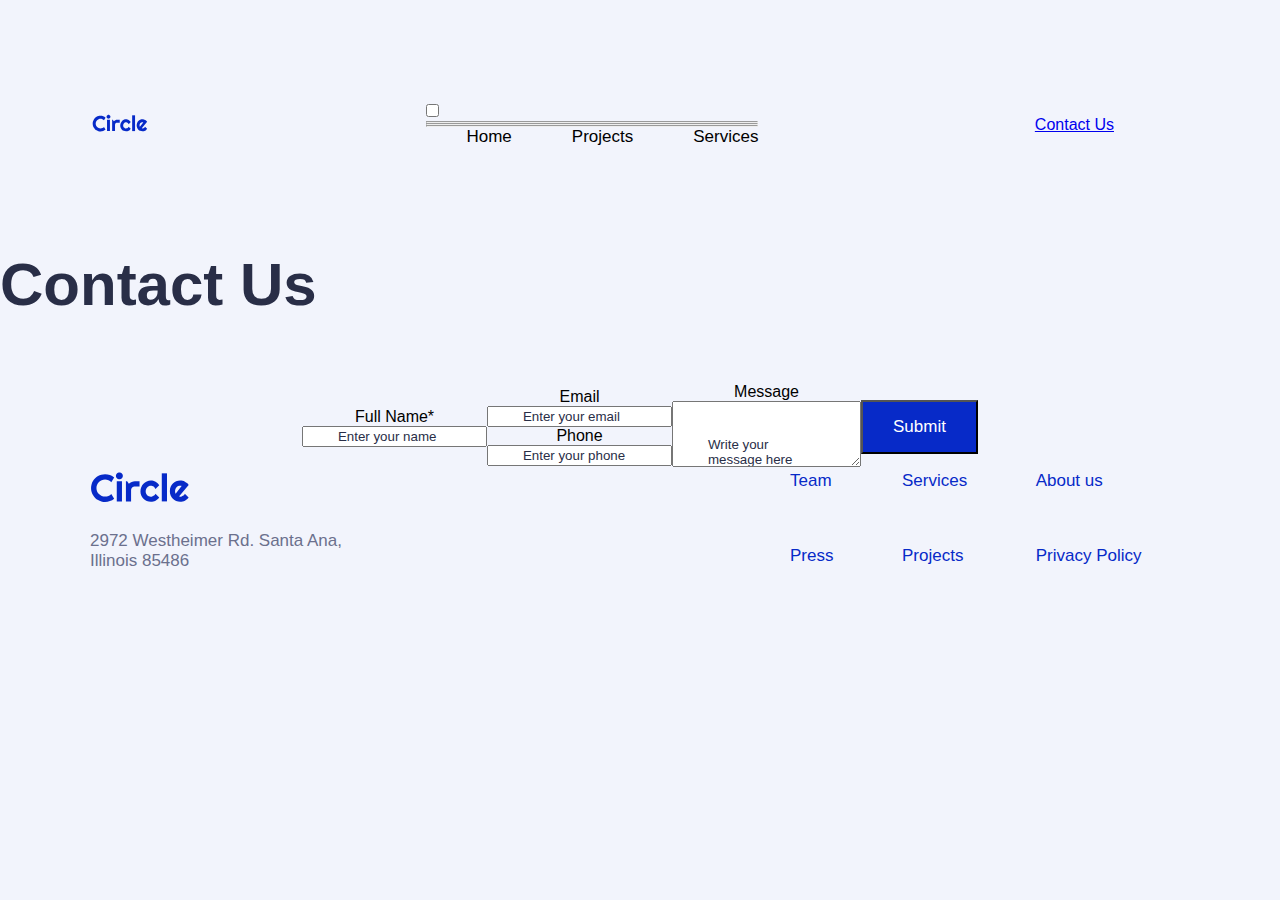
==== contact.html @ 89d479fb "add: html boilerplate, link google fonts, structure and images" ====
<!DOCTYPE html>
<html lang="en">

<head>
    <meta charset="UTF-8" />
    <meta http-equiv="X-UA-Compatible" content="IE=edge" />
    <meta name="viewport" content="width=device-width, initial-scale=1.0" />
    <!-- Page Title -->
    <title>Contact Page - Circle Agency</title>
    <!-- SEO Meta Tags -->
    <meta name="description"
        content="Your description goes here. This is a brief description of your website or webpage, containing important keywords." />
    <meta name="keywords" content="keyword1, keyword2, keyword3" />
    <!-- CSS Inyection -->
    <link rel="stylesheet" href="./assets/css/styles.css" />
    <!-- TO add the script tag + defer attribute to load script file after the html is parsed on the webpage -->
    <script src="./assets/js/index.js" defer></script>
</head>

<body>
    <header>
        <div class="container header">
            <div class="sub-container">
                <div class="logo-box">
                    <img class="image-logo"
                        src="assests/images/logos/circle.svg" />
                </div>
                <nav id="hamburger">
                    <input type="checkbox" id="menu" />
                    <label for="menu">
                        <div class="icon">
                            <hr>
                            <hr>
                            <hr>
                        </div>
                    </label>
                    <ul>
                        <li>Home</li>
                        <li>Projects</li>
                        <li>Services</li>
                    </ul>
                </nav>
                <div class="visible">
                    <a class="blue-btn" href="contact.html">Contact Us</a>
                </div>
            </div>
        </div>
    </header>
    <section id="form">
        <div class="container-form">
            <h1 class="grey">Contact Us</h1>
            <div class="box">
                <form action="/some-url" id="monicas-form">
                    <div class="form-section">
                        <label for="name">Full Name*</label><br />
                        <input type="text" id="name" name="name" placeholder="Enter your name" required />
                    </div>
                    <div class="pair">
                        <div class="form-section">
                            <label for="email">Email</label><br />
                            <input type="email" id="email" placeholder="Enter your email" required />
                        </div>
                        <div class="form-section">
                            <label for="phone">Phone</label><br />
                            <input type="number" id="phone" placeholder="Enter your phone" required />
                        </div>
                    </div>
                    <div class="form-section">
                        <label for="message">Message</label><br />
                        <textarea id="message" name="message" rows="4" cols="21" placeholder="Write your message here"
                            required></textarea>
                    </div>
                    <div class="form-section">
                        <button class="button-blue" type="submit">Submit</button>
                    </div>
                    <div id="message3"></div>
                </form>
            </div>
        </div>
    </section>
    <footer id="footer">
        <div class="box3">
            <img class="image-logo" src="assests/images/logos/circle.svg" />
            <address class="light-grey">
                2972 Westheimer Rd. Santa Ana,<br />Illinois 85486
            </address>
        </div>
        <div class="tags-grid">
            <div class="tags-item"><a href="#" class="button-learn">Team</a></div>
            <div class="tags-item">
                <a href="index.html#services" class="button-learn">Services</a>
            </div>
            <div class="tags-item">
                <a href="#" class="button-learn">About us</a>
            </div>
            <div class="tags-item">
                <a href="index.html#clients-opinion" class="button-learn">Press</a></div>
            <div class="tags-item">
                <a href="index.html#recent-projects" class="button-learn">Projects</a>
            </div>
            <div class="tags-item">
                <a href="#" class="button-learn">Privacy Policy</a>
            </div>
        </div>
    </footer>
</body>

</html>
---- assets/css/styles.css ----
* {
    font-family: 'Roboto', sans-serif;
    margin: 0;
}

.white {
    color: white;
}

.blue {
    color: #072AC8;
}

.light-blue {
    color: #a2d6f9;
}

.blue2 {
    color: #0082f3;
}

.grey {
    color: #292E47;
}

.medium-grey {
    color: #514D67;
}

.light-grey {
    color: #6B708D;
}

.yellow {
    color: #FFC600;
}

h5 {
    font-size: 17px;
    font-weight: 400;
}

h6 {
    font-size: 13px;
    font-weight: 500;
}

body {
    background-color: #F2F4FC;
}










@media only screen and (max-width: 902px) {

    .super-container {
        display: flex;
        flex-direction: column;
        align-items: center;
    }

    body {
        background-color: #F2F4FC;

    }

    .visible {
        display: none;
    }

    h1 {
        font-size: 30px;
        font-weight: 700;
    }

    h2 {
        font-size: 30px;
        font-weight: 700;
    }

    h4 {
        font-size: 17px;
        font-weight: 400;
    }

    .vertical-container {
        width: 100vw;
        display: flex;
        flex-direction: column;
        align-items: center;
        gap: 2vh;
        margin: 0;
    }

    .button-blue {
        background-color: #072AC8;
        color: white;
        text-decoration: none;
        padding: 15px 30px;
        font-size: 17px;
        font-weight: 500;
    }

    /* ------------------------HEADER -----------------------*/

    .header {
        position: relative;
        width: 100vw;
        display: flex;
        justify-content: center;
        /* border: 1px solid black; */
    }

    .sub-container {
        width: 80vw;
        height: 70px;
        display: flex;
        flex-direction: row;
        align-items: center;
        justify-content: space-between;
        /* border: 1px solid red; */
    }

    .logo {
        padding: 6% 0;
        width: 60px;
        height: 18px;
        /* border: 1px solid black; */
    }

    #hamburger {
        position: relative;
        height: 100%;
        width: 15%;
        display: flex;
        flex-direction: column;
        /* border: 1px solid black; */
    }

    #hamburger input {
        display: none;
        position: absolute;
        top: 0;
        left: 0;
        right: 0;
        bottom: 0;
        margin: auto;
        position: relative;
    }

    ul {
        visibility: hidden;
        position: absolute;
        top: 70px;
        left: -80vw;
        width: 100vw;
        overflow: hidden;
        display: flex;
        flex-direction: column;
        align-items: center;
        justify-content: center;
        list-style: none;
        background-color: lightgrey;
        padding-top: 2vh;
        padding-bottom: 2vh;
    }

    #hamburger input:checked~ul {
        visibility: visible;
    }

    #hamburger input:checked~label {
        background-color: lightgrey;
    }

    #hamburger input:checked~label hr {
        background-color: white;
    }

    #hamburger label {
        height: 100%;
        width: 60px;
        display: flex;
        flex-direction: column;
        justify-content: center;
        align-items: center;
        /* border: 1px solid green; */
    }

    .icon {
        /* border: 1px solid green; */
        width: 15px;
        height: 10px;
        display: flex;
        flex-direction: column;
        justify-content: space-between;
    }

    hr {
        height: 2px;
        background-color: #292E47;
        border: none;
    }

    ul li {
        width: 100vw;
        margin: 0;
        padding: 5%;
        font-size: 17px;
        font-weight: 500;
    }




    /*-------------------------- MAIN --------------------------*/

    .two-buttons {
        display: flex;
        align-content: center;
        margin-top: 50px;
        font-size: 17px;
        font-weight: 500;
    }

    .button-white {
        text-decoration: none;
        padding: 15px 30px;

    }

    .button-learn {
        font-size: 17px;
        font-weight: 500;
        text-decoration: none;
        color: #072AC8
    }

    #main {
        margin-bottom: 5vh 0;
        width: 100vw;
    }

    #main img {
        padding: 0px;
        margin: 0px;
        width: 70vw;
    }

    .texts {
        display: flex;
        flex-direction: column;
        align-items: center;
        width: 80vw;
        padding: 5%;
        text-align: center;
    }

    .texts h4 {
        margin-top: 2vh;
    }

    /* ------------------------LOGOS-------------------------- */

    #logos {
        margin: 15vw 0;
        display: flex;
        flex-direction: column;
        align-items: center;
    }

    .logos-grid {
        display: grid;
        grid-template-columns: auto auto;
    }

    /* --------------------RECENT PROJECTS-------------------- */

    #recent-projects {
        margin-bottom: 8vh;
    }

    #recent-projects article {
        background-color: white;
        width: 80vw;
        display: flex;
        flex-direction: column;
        gap: 1vh;
        /* border: 1px solid red; */
    }

    .box-section {
        background-color: white;
        display: flex;
        flex-direction: column;
        /* border: 1px solid green; */
    }

    #recent-projects h3 {
        margin-left: 8vw;
        margin-top: 5vw;
    }

    #recent-projects h5 {
        margin-left: 8vw;
        margin-top: 1vw;
    }

    #recent-projects a {
        margin-left: 8vw;
        margin-top: 5vw;
        margin-bottom: 8vw;
    }

    .width {
        width: 90%;
        height: 300px;
        /* border: 1px solid black; */
        display: flex;
        flex-direction: column;
        justify-content: space-between;

    }


    /* ------------------------------ OPINIONS------------------ */

    #opinions {
        margin-bottom: 8vh;
        height: 50vh;
        padding: 5vh 0;
        position: relative;
        background-color: #292E47;
        background-image: url("https://res.cloudinary.com/dmcofgm8p/image/upload/v1658237000/Midproject_Images/Orbit_uw90mo.png");
        background-position: center;
        background-repeat: no-repeat;
        background-size: cover;
    }

    #opinions h3 {
        margin-top: 6vh;
        margin-bottom: 6vh;
    }

    .disposition {
        width: 100vw;
        margin-right: auto;
        margin-left: auto;
        display: flex;
        justify-content: space-around;
        align-items: baseline;
    }

    .emoji1 {
        position: absolute;
        top: 50px;
        left: 50px;
    }

    .emoji2 {
        position: absolute;
        top: 50px;
        right: 50px;
    }

    .emoji3 {
        position: absolute;
        bottom: 50px;
        right: 50px;
    }

    .emoji4 {
        position: absolute;
        bottom: 50px;
        left: 50px;
    }

    .profile-pic {
        max-width: 50px;
        max-height: 50px;
    }

    .personal-opinion {
        display: flex;
        flex-direction: column;
        text-align: center;
        line-height: 5vh;
        width: 80vw;
        align-items: center;
        justify-content: space-around;
    }

    .card {
        display: flex;
        gap: 20px;
        align-items: center;

    }

    .card-texts {
        text-align: left;
        line-height: 30px;
    }


    /* --------------------- SERVICES ------------------------*/

    #services {
        margin-bottom: 8vh;
    }

    #services article {
        background-color: white;
        width: 60vw;
        display: flex;
        flex-direction: column;
        gap: 4vh;
        padding: 10%;
    }

    #services img {
        max-width: 70px;
    }


    /* ---------------QUESTIONS------------------ */

    #questions {
        margin-bottom: 8vh;
        background-color: #FFC600;
        height: 50vh;
        padding-top: 8vh;
        display: flex;
        flex-direction: column;
        align-items: center;
    }



    .box {
        width: 80vw;
        display: flex;
        flex-direction: column;
        align-items: center;
        gap: 4vh;
        margin: 0;
        text-align: center;
    }

    form {
        width: 70vw;
        position: relative;
        display: flex;
        flex-direction: column;
        justify-content: center;
        align-items: center;

    }

    .email-btns {
        width: 70vw;
        display: flex;
        flex-direction: column;
        align-items: center;
        gap: 2vh;
        position: relative;
    }

    .email-btns img {
        position: absolute;
        width: 8vw;
        height: 8vw;
        top: 3.2vh;
        left: 5vw;
    }

    ::placeholder {
        color: #292E47;
        font-weight: 400;
        padding: 20vw;
    }

    #questions input {
        width: 100%;
        padding: 4vh 0;
        background-color: #F2F4FC;
        font-size: 17px;
        font-weight: 500;
        border: none;
    }

    #questions button {
        width: 100%;
        padding: 4vh 5vw;
        background-color: #072AC8;
        font-size: 17px;
        font-weight: 500;
        color: white;
        border: none;
    }

    /*----------------------- FOOTER------------------- */

    #footer {
        margin-bottom: 8vh;
        padding-top: 8vh;
        display: flex;
        flex-direction: column;
        align-items: center;
        gap: 5vh;
    }

    .box3 {
        display: flex;
        flex-direction: column;
        justify-content: center;
        align-items: center;
        gap: 2vh;
        /* border: 1px solid black; */
    }

    #footer img {
        width: 100px;
        /* border: 1px solid black; */
    }

    address {
        text-align: center;
        font-style: normal;
        font-size: 17px;
    }

    .tags-grid {
        width: 80vw;
        display: grid;
        grid-template-columns: auto auto auto;
        gap: 50% 20%;
    }

}


















@media only screen and (min-width: 903px) {

    h1 {
        font-size: 60px;
        font-weight: 700;
    }

    h2 {
        font-size: 40px;
        font-weight: 700;
    }

    h3 {
        font-size: 24px;
        font-weight: 500;
    }


    h4 {
        font-size: 20px;
        font-weight: 400;
    }

    .button-blue {
        background-color: #072AC8;
        color: white;
        text-decoration: none;
        padding: 15px 30px;
        font-size: 17px;
        font-weight: 500;
    }

    /* ------------------------HEADER -----------------------*/

    .container {
        max-width: 1100px;
        margin-right: auto;
        margin-left: auto;
        display: flex;
        justify-content: space-between;
        /* border: 1px solid red; */
    }

    .sub-container {
        width: 80vw;
        height: 70px;
        display: flex;
        flex-direction: row;
        align-items: center;
        justify-content: space-between;
        /* border: 1px solid red; */
    }

    .header {
        display: flex;
        justify-content: space-between;
        align-items: baseline;
        margin-top: 10vh;
        margin-bottom: 10vh;
        /* border: 1px solid yellow; */
    }

    .image-logo {
        width: 60px;
        height: 18px;
    }

    #hamburguer input {
        display: none;
    }

    #hamburguer label {
        display: none;
    }

    ul {
        font-size: 17px;
        font-weight: 500;
        display: flex;
        list-style: none;
        gap: 60px;
    }


    /*-------------------------- MAIN --------------------------*/

    #main {
        margin-bottom: 8%;
    }

    .two-buttons {
        display: flex;
        align-content: center;
        font-size: 17px;
        font-weight: 500;
    }

    .button-white {
        text-decoration: none;
        padding: 15px 30px;

    }

    .button-learn {
        font-size: 17px;
        font-weight: 500;
        text-decoration: none;
        color: #072AC8
    }

    .hero-shot {
        position: relative;
    }

    .hero {
        max-width: 550px;
    }

    .card1 {
        position: absolute;
        max-width: 275px;
        top: 5%;
        left: -18%;
    }

    .card2 {
        position: absolute;
        max-width: 275px;
        right: -20%;
        bottom: -20%;
    }

    .texts {
        display: flex;
        flex-direction: column;
        justify-content: center;
        text-align: left;
        width: 45%;
        padding: 5% 0 5% 0;
        /* border: 1px solid green; */
        gap: 10%;
    }

    /* ------------------------LOGOS-------------------------- */

    #logos {
        margin-bottom: 8%;
        display: flex;
        flex-direction: column;
        align-items: center;
    }

    .logos-grid {

        display: grid;
        width: 100%;
        grid-template-columns: auto auto auto auto auto;
    }

    /* --------------------RECENT PROJECTS-------------------- */

    #recent-projects {
        margin-bottom: 8%;
        max-width: 1100px;
        margin-right: auto;
        margin-left: auto;
        display: flex;
        flex-direction: column;
        /* border: 1px solid black; */
    }

    .horizontal {
        margin-top: 5%;
        display: flex;
        /* justify-content: space-between; */
        gap: 40px;
    }

    .box-section {
        background-color: white;
        display: flex;
        flex-direction: column;
    }

    #recent-projects h3 {

        margin-top: 8%;
    }

    #recent-projects h5 {

        margin-top: 5%;
    }

    #recent-projects a {

        margin-top: 10%;
        margin-bottom: 10%;
    }

    .width {
        display: flex;
        flex-direction: column;
        justify-content: space-between;
        padding: 0 10%;
        /* padding: 4%; */
        height: 350px;
        /* border: 1px solid red; */
    }


    /* ------------------------------ OPINIONS------------------ */

    #opinions {
        margin-bottom: 8%;
        position: relative;
        background-color: #292E47;
        background-image: url("https://res.cloudinary.com/dmcofgm8p/image/upload/v1658237000/Midproject_Images/Orbit_uw90mo.png");
        background-position: center;
        background-repeat: no-repeat;
        background-size: cover;
        max-width: 1300px;
        margin-right: auto;
        margin-left: auto;
        height: 622px;
        display: flex;
        justify-content: center;
        align-items: center;
    }

    #opinions h3 {
        margin-top: 6vh;
        margin-bottom: 6vh;
    }

    .disposition {
        justify-items: flex-end;
        width: 80%;
        height: 100%;
        display: flex;
        justify-content: center;
        align-items: center;
    }

    .emoji1 {
        position: absolute;
        top: 50px;
        left: 60px;
    }

    .emoji2 {
        position: absolute;
        top: 50px;
        right: 60px;
    }

    .emoji3 {
        position: absolute;
        bottom: 50px;
        right: 60px;
    }

    .emoji4 {
        position: absolute;
        bottom: 50px;
        left: 60px;
    }

    .profile-pic {
        max-width: 50px;
        max-height: 50px;
    }

    .personal-opinion {
        display: flex;
        flex-direction: column;
        text-align: center;
        line-height: 50px;
        width: 80%;
        height: 100%;
        align-items: center;
        justify-content: space-around;
    }

    .card {
        display: flex;
        gap: 10px;
        align-items: center;
    }

    .card-texts {
        text-align: left;
        line-height: 20px;
    }


    /* --------------------- SERVICES ------------------------*/

    #services {
        margin-bottom: 8%;
        max-width: 1100px;
        margin-right: auto;
        margin-left: auto;
        display: flex;
        flex-direction: column;
        /* border: 1px solid black; */
    }

    .horizontal2 {
        margin-top: 5%;
        height: 300px;
        display: flex;
        flex-direction: row;
        gap: 40px;
        /* border: 1px solid black; */
    }

    #services article {
        background-color: #FFFFFF;
        padding: 30px;
        flex-grow: 1;
        flex-basis: 0;
        display: flex;
        flex-direction: column;
        align-items: left;
        gap: 20px;

    }

    #services img {
        max-width: 70px;
    }

    #services h4 {
        font-weight: 400;
    }






    /* ---------------QUESTIONS------------------ */

    #questions {
        margin-bottom: 8%;
        background-color: #FFC600;
        max-width: 1300px;
        margin-right: auto;
        margin-left: auto;
        height: 500px;
        display: flex;
        justify-content: center;
        align-items: center;
    }

    .box {
        width: 100%;
        display: flex;
        flex-direction: column;
        align-items: center;
        gap: 10px;
        margin: 0;
        text-align: center;
        /* border: 1px solid black; */
    }

    form {
        margin-top: 5%;
        width: 100%;
        position: relative;
        display: flex;
        justify-content: center;
        align-items: center;
        /* border: 1px solid black; */
    }

    .email-btns {
        width: 50%;
        height: 80px;
        display: flex;
        flex-direction: row;
        justify-content: center;
        align-items: center;
        gap: 2vh;
        position: relative;
        /* border: 1px solid red; */
    }

    .email-btns img {
        position: absolute;
        max-width: 30px;
        max-height: 30px;
        top: 0;
        right: 0;
        bottom: 0;
        left: -85%;
        margin: auto;
    }

    ::placeholder {
        color: #292E47;
        font-weight: 400;
        padding: 18%;
    }

    #questions input {
        width: 70%;
        height: 100%;
        background-color: #F2F4FC;
        font-size: 17px;
        font-weight: 500;
        border: none;
        /* border: 1px solid red; */
    }

    #questions button {
        width: 30%;
        height: 100%;
        background-color: #072AC8;
        font-size: 17px;
        font-weight: 500;
        color: white;
        border: none;
    }

    /*----------------------- FOOTER------------------- */

    #footer {


        display: flex;
        flex-direction: row;
        justify-content: space-between;
        align-items: center;
        height: 100px;

        margin-bottom: 8%;
        max-width: 1100px;
        margin-right: auto;
        margin-left: auto;
        /* border: 1px solid red; */
    }

    .box3 {
        height: 100%;
        /* border: 1px solid red; */
        display: flex;
        flex-direction: column;
        justify-content: space-between;
    }

    #footer img {
        width: 100px;
        height: auto;
    }

    address {
        text-align: left;
        font-style: normal;
        font-size: 17px;
    }

    .tags-grid {
        width: 400px;
        height: 100%;
        font-weight: 400;
        display: grid;
        grid-template-columns: auto auto auto;
        gap: 50% 5%;
        /* border: 1px solid green; */
    }

}
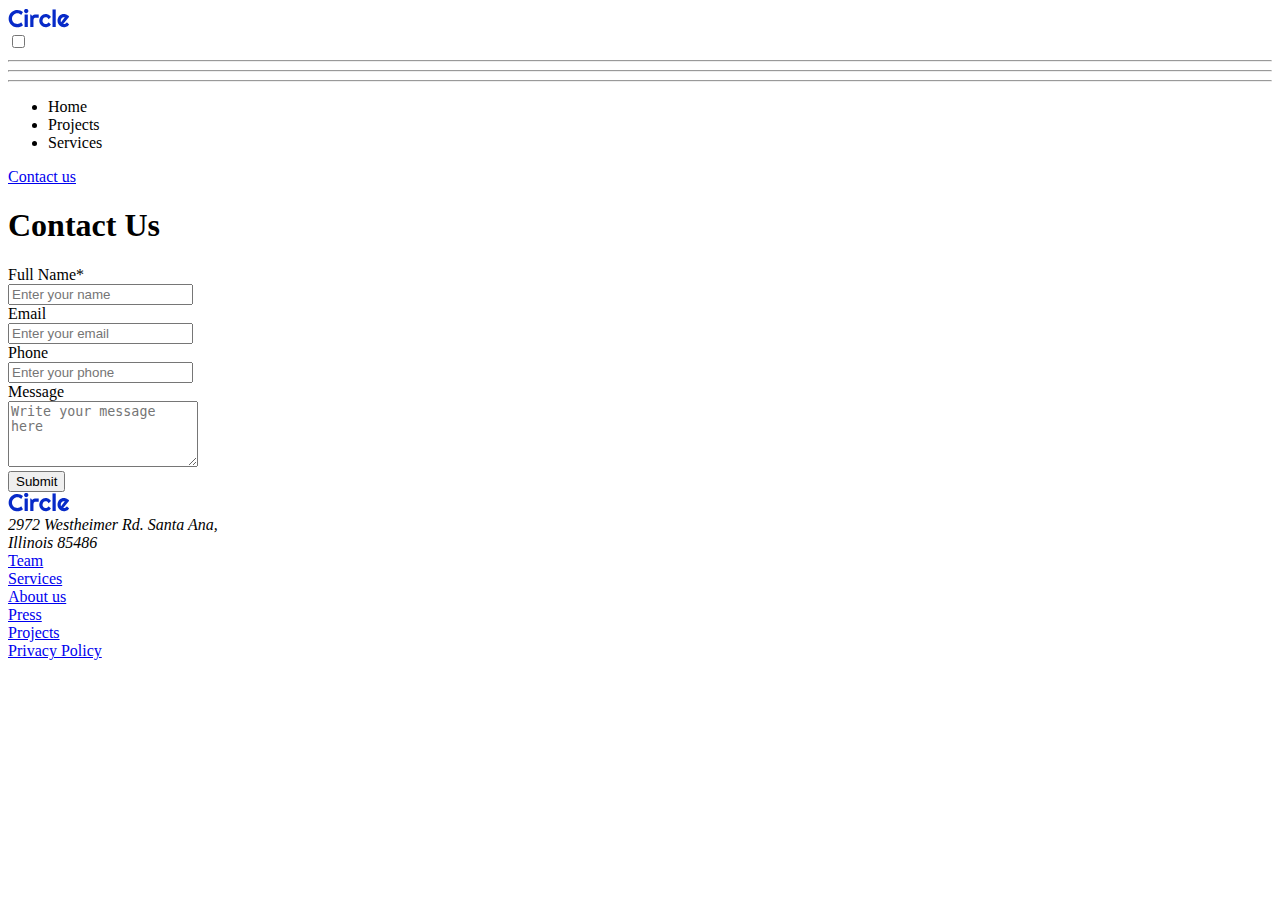
==== commit f26450db: "fix: structure, ids, classes, img links" ====
--- a/contact.html
+++ b/contact.html
@@ -12,77 +12,76 @@
         content="Your description goes here. This is a brief description of your website or webpage, containing important keywords." />
     <meta name="keywords" content="keyword1, keyword2, keyword3" />
     <!-- CSS Inyection -->
-    <link rel="stylesheet" href="./assets/css/styles.css" />
+    <link rel="stylesheet" href="./assets/css/contact-style.css" />
     <!-- TO add the script tag + defer attribute to load script file after the html is parsed on the webpage -->
     <script src="./assets/js/index.js" defer></script>
 </head>
 
 <body>
-    <header>
-        <div class="container header">
-            <div class="sub-container">
-                <div class="logo-box">
-                    <img class="image-logo"
-                        src="assests/images/logos/circle.svg" />
-                </div>
-                <nav id="hamburger">
-                    <input type="checkbox" id="menu" />
-                    <label for="menu">
-                        <div class="icon">
-                            <hr>
-                            <hr>
-                            <hr>
-                        </div>
-                    </label>
-                    <ul>
-                        <li>Home</li>
-                        <li>Projects</li>
-                        <li>Services</li>
-                    </ul>
-                </nav>
-                <div class="visible">
-                    <a class="blue-btn" href="contact.html">Contact Us</a>
-                </div>
+<header>
+    <div class="container header">
+        <div class="menu-container">
+            <div class="logo-container">
+                <img class="image-logo" src="assets/images/logos/circle.svg" />
+            </div>
+            <nav id="hamburger">
+                <input type="checkbox" id="menu" />
+                <label for="menu">
+                    <div class="icon">
+                        <hr>
+                        <hr>
+                        <hr>
+                    </div>
+                </label>
+                <ul class="list">
+                    <li>Home</li>
+                    <li>Projects</li>
+                    <li>Services</li>
+                </ul>
+            </nav>
+            <div class="visible">
+                <a class='blue-btn' href='contact.html'>Contact us</a>
             </div>
         </div>
-    </header>
+    </div>
+</header>
     <section id="form">
         <div class="container-form">
             <h1 class="grey">Contact Us</h1>
             <div class="box">
                 <form action="/some-url" id="monicas-form">
                     <div class="form-section">
-                        <label for="name">Full Name*</label><br />
-                        <input type="text" id="name" name="name" placeholder="Enter your name" required />
+                        <label for="name">Full Name*</label><br>
+                        <input type="text" id="name" name="name" placeholder="Enter your name" required>
                     </div>
                     <div class="pair">
                         <div class="form-section">
-                            <label for="email">Email</label><br />
-                            <input type="email" id="email" placeholder="Enter your email" required />
+                            <label for="email">Email</label><br>
+                            <input type="email" id="email" placeholder="Enter your email" required>
                         </div>
                         <div class="form-section">
-                            <label for="phone">Phone</label><br />
-                            <input type="number" id="phone" placeholder="Enter your phone" required />
+                            <label for="phone">Phone</label><br>
+                            <input type="number" id="phone" placeholder="Enter your phone" required>
                         </div>
                     </div>
                     <div class="form-section">
-                        <label for="message">Message</label><br />
+                        <label for="message">Message</label><br>
                         <textarea id="message" name="message" rows="4" cols="21" placeholder="Write your message here"
                             required></textarea>
                     </div>
                     <div class="form-section">
-                        <button class="button-blue" type="submit">Submit</button>
+                        <button class="blue-btn" type="submit">Submit</button>
                     </div>
-                    <div id="message3"></div>
+                    <div id="message2"></div>
                 </form>
             </div>
         </div>
     </section>
     <footer id="footer">
         <div class="box3">
-            <img class="image-logo" src="assests/images/logos/circle.svg" />
+            <img class="image-logo" src="assets/images/logos/circle.svg" />
             <address class="light-grey">
-                2972 Westheimer Rd. Santa Ana,<br />Illinois 85486
+                2972 Westheimer Rd. Santa Ana,<br/>Illinois 85486
             </address>
         </div>
         <div class="tags-grid">
@@ -104,5 +103,4 @@
         </div>
     </footer>
 </body>
-
 </html>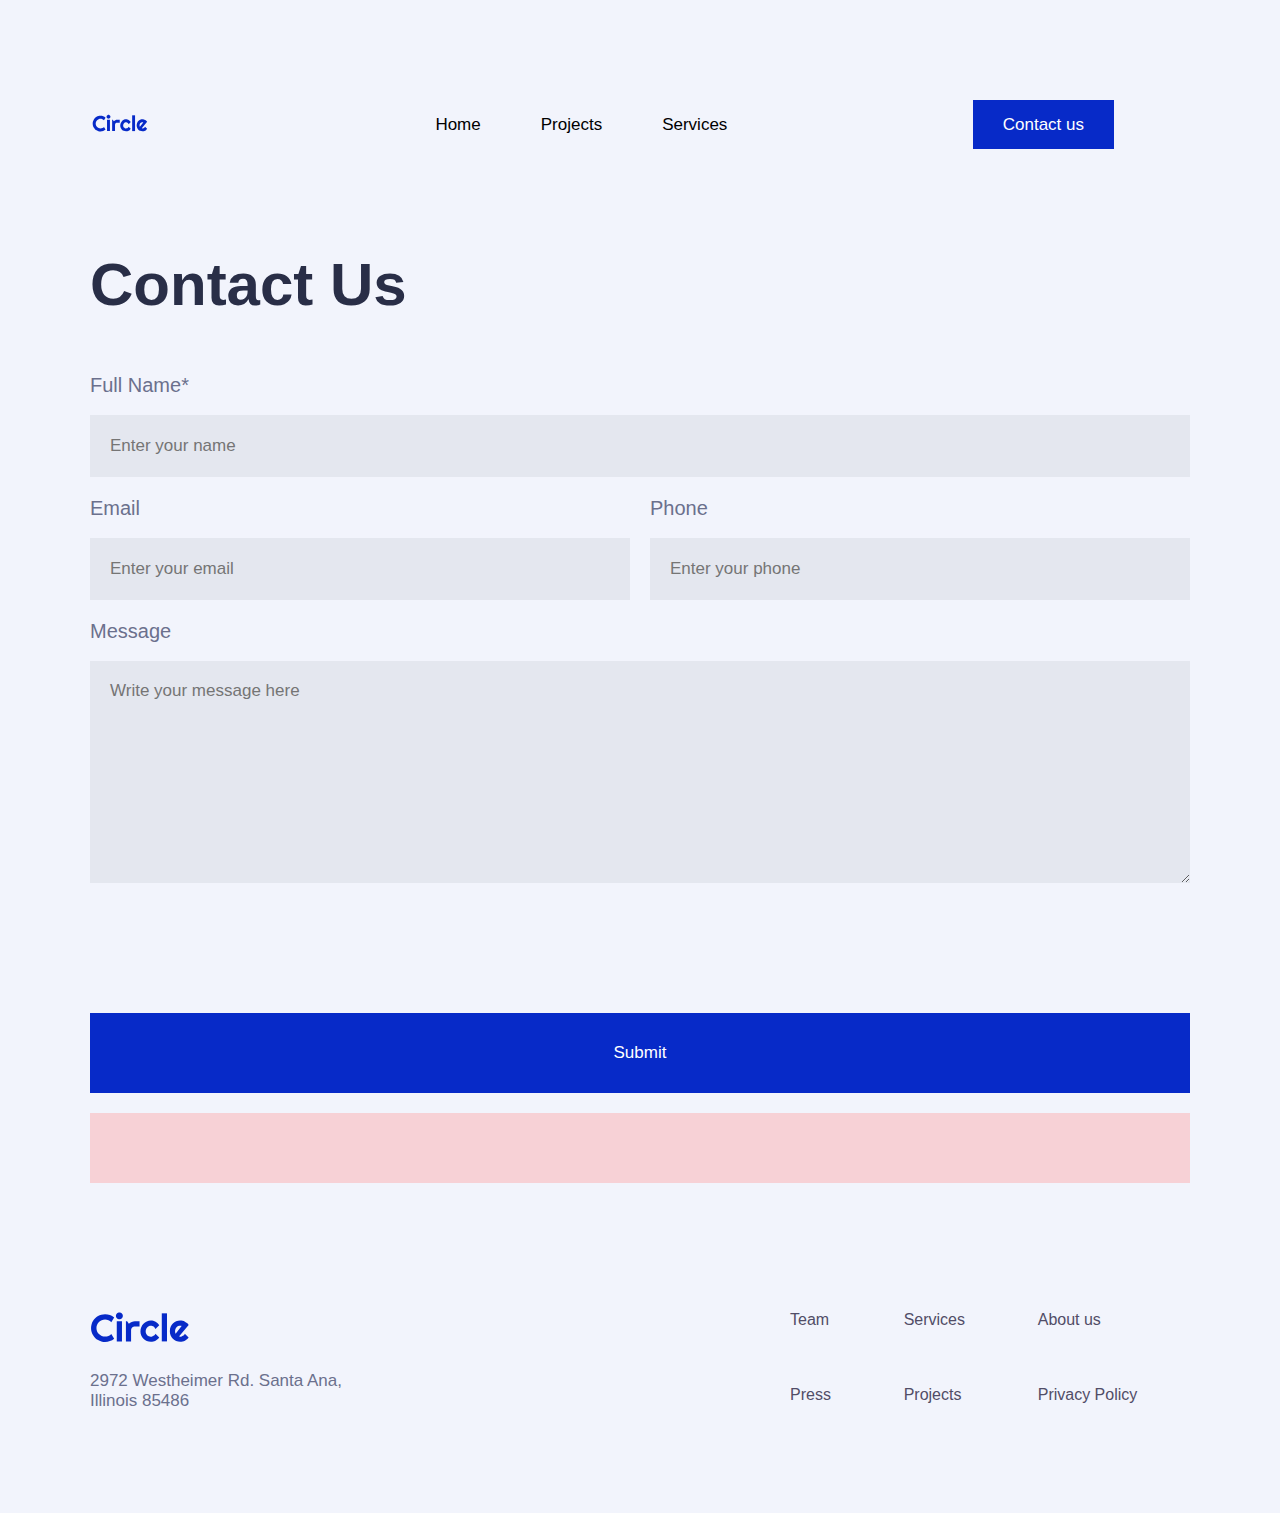
==== commit 5c9dbf09: "clean up" ====
--- a/contact.html
+++ b/contact.html
@@ -78,7 +78,7 @@
         </div>
     </section>
     <footer id="footer">
-        <div class="box3">
+        <div class="newsletter3">
             <img class="image-logo" src="assets/images/logos/circle.svg" />
             <address class="light-grey">
                 2972 Westheimer Rd. Santa Ana,<br/>Illinois 85486
--- a/assets/css/contact-style.css
+++ b/assets/css/contact-style.css
@@ -0,0 +1,544 @@
+:root {
+    --font-family: 'Roboto', sans-serif;
+    --color-white: #FFFFFF;
+    --color-blue: #072AC8;
+    --color-light-blue: #a2d6f9;
+    --color-grey: #292E47;
+    --color-medium-grey: #514D67;
+    --color-light-grey: #6B708D;
+    --color-yellow: #FFC600;
+    --background-color: #F2F4FC;
+    --font-size-h5: 17px;
+    --font-size-h6: 13px;
+    --font-weight-h5: 400;
+    --font-weight-h6: 500;
+    --padding-btn: 15px 30px;
+}
+
+* {
+    font-family: var(--font-family);
+    margin: 0;
+}
+
+.white {
+    color: var(--color-white);
+}
+
+.blue {
+    color: var(--color-blue);
+}
+
+.light-blue {
+    color: var(--color-light-blue);
+}
+
+.grey {
+    color: var(--color-grey);
+}
+
+.medium-grey {
+    color: var(--color-medium-grey);
+}
+
+.light-grey {
+    color: var(--color-light-grey);
+}
+
+.yellow {
+    color: var(--color-yellow);
+}
+
+body {
+    background-color: var(--background-color);
+}
+
+h5 {
+    font-size: var(--font-size-h5);
+    font-weight: var(--font-weight-h5);
+}
+
+h6 {
+    font-size: var(--font-size-h6);
+    font-weight: var(--font-weight-h6);
+}
+
+.blue-btn {
+    background-color: var(--color-blue);
+    color: var(--color-white);
+    text-decoration: none;
+    padding: var(--padding-btn);
+    font-size: var(--font-size-h5);
+    font-weight: var(--font-weight-h6);
+}
+
+/* Mobile Screens */
+@media only screen and (max-width: 902px) {
+
+    body {
+        background-color: #F2F4FC;
+
+    }
+
+    .visible {
+        display: none;
+    }
+
+    h1 {
+        font-size: 40px;
+        font-weight: 700;
+    }
+
+    h2 {
+        font-size: 30px;
+        font-weight: 700;
+    }
+
+    h3 {
+        font-size: 20px;
+        font-weight: 500;
+    }
+
+    h4 {
+        font-size: 17px;
+        font-weight: 400;
+    }
+
+    .vertical-container {
+        width: 100vw;
+        display: flex;
+        flex-direction: column;
+        align-items: center;
+        gap: 2vh;
+        margin: 0;
+    }
+
+    .blue-btn {
+        background-color: #072AC8;
+        color: white;
+        text-decoration: none;
+        padding: 15px 30px;
+        font-size: 17px;
+        font-weight: 500;
+        border: none;
+    }
+
+    /* Header section*/
+    .header {
+        position: relative;
+        width: 100vw;
+        display: flex;
+        justify-content: center;
+
+    }
+
+    .menu-container {
+        width: 80vw;
+        height: 70px;
+        display: flex;
+        flex-direction: row;
+        align-items: center;
+        justify-content: space-between;
+    }
+
+    .logo-container {
+        padding: 6% 0;
+        width: 60px;
+        height: 18px;
+    }
+
+    #hamburger {
+        position: relative;
+        height: 100%;
+        width: 15%;
+        display: flex;
+        flex-direction: column;
+
+    }
+
+    #hamburger input {
+        display: none;
+        position: absolute;
+        inset: 0;
+        margin: auto;
+    }
+
+    .list {
+        visibility: hidden;
+        position: absolute;
+        left: 100%;
+        transform: translateX(-90%);
+        width: 100vw;
+        overflow: hidden;
+        display: flex;
+        flex-direction: column;
+        align-items: center;
+        justify-content: center;
+        list-style: none;
+        padding: 5vh 0;
+
+    }
+
+    #hamburger input:checked~ul {
+        visibility: visible;
+    }
+
+    #hamburger input:checked~label {
+        background-color: lightgrey;
+    }
+
+
+    #hamburger label {
+        height: 100%;
+        width: 50px;
+        display: flex;
+        flex-direction: column;
+        justify-content: center;
+        align-items: center;
+    }
+
+    .icon {
+        width: 15px;
+        height: 10px;
+        display: flex;
+        flex-direction: column;
+        justify-content: space-between;
+    }
+
+    hr {
+        height: 2px;
+        background-color: #292E47;
+        border: none;
+    }
+
+    ul li {
+        width: 80vw;
+        margin: 1px;
+        padding: 4%;
+        font-size: 17px;
+        font-weight: 500;
+        background-color: #F2F4FC;
+        box-shadow: 0px 0px 20px rgba(0, 0, 0, 0.1);
+    }
+
+    /* Form Section */
+
+    #form {
+        margin-bottom: 10%;
+        display: flex;
+        flex-direction: column;
+        justify-content: center;
+        align-items: center;
+    }
+
+    .container-form {
+        width: 80%;
+        display: flex;
+        flex-direction: column;
+        justify-content: center;
+        align-items: flex-start;
+    }
+
+    .box {
+        width: 100%;
+        margin-top: 10%;
+    }
+
+    .form-section {
+        display: flex;
+        flex-direction: column;
+        justify-content: center;
+        margin-bottom: 5%
+    }
+
+    label {
+        text-align: left;
+        color: #6b708d;
+        font-size: 20px;
+        font-weight: 400;
+    }
+
+    input {
+        background-color: rgba(221, 223, 231, 0.64);
+        border: none;
+        height: 65px;
+        padding-left: 20px;
+    }
+
+    textarea {
+        background-color: rgba(221, 223, 231, 0.64);
+        height: 200px;
+        border: none;
+        padding-left: 20px;
+        padding-top: 20px;
+    }
+
+    button {
+        margin-top: 10%;
+    }
+
+    .blue-btn {
+        background-color: #072AC8;
+        height: 80px;
+        color: white;
+        text-decoration: none;
+        padding: 15px 30px;
+        font-size: 17px;
+        font-weight: 500;
+    }
+
+    ::placeholder {
+        font-size: 17px;
+    }
+
+
+    /* Footer section */
+
+    #footer {
+        margin-bottom: 8vh;
+        padding-top: 8vh;
+        display: flex;
+        flex-direction: column;
+        align-items: center;
+        gap: 5vh;
+    }
+
+    .newsletter3 {
+        display: flex;
+        flex-direction: column;
+        justify-content: center;
+        align-items: center;
+        gap: 2vh;
+    }
+
+    #footer img {
+        width: 100px;
+    }
+
+    address {
+        text-align: center;
+        font-style: normal;
+        font-size: 17px;
+    }
+
+    .tags-grid {
+        width: 80vw;
+        display: grid;
+        grid-template-columns: auto auto auto;
+        gap: 50% 20%;
+    }
+
+     .tags-item a {
+         white-space: nowrap;
+            text-decoration: none;
+         color: #514D67;
+     }
+
+}
+
+/* Desktop/Tablet/Laptop Screens */
+@media only screen and (min-width: 903px) {
+
+    body {
+        background-color: #F2F4FC;
+    }
+
+    h1 {
+        font-size: 60px;
+        font-weight: 700;
+    }
+
+    h2 {
+        font-size: 40px;
+        font-weight: 700;
+    }
+
+    h3 {
+        font-size: 24px;
+        font-weight: 500;
+    }
+
+    h4 {
+        font-size: 20px;
+        font-weight: 400;
+    }
+
+    .blue-btn {
+        background-color: #072AC8;
+        color: white;
+        text-decoration: none;
+        padding: 15px 30px;
+        font-size: 17px;
+        font-weight: 500;
+    }
+
+
+    /* Header section*/
+    .container {
+        max-width: 1100px;
+        margin-right: auto;
+        margin-left: auto;
+        display: flex;
+        justify-content: space-between;
+        align-items: baseline;
+        margin-top: 10vh;
+        margin-bottom: 10vh;
+    }
+
+    .menu-container {
+        width: 80vw;
+        height: 70px;
+        display: flex;
+        flex-direction: row;
+        align-items: center;
+        justify-content: space-between;
+    }
+
+    .image-logo {
+        width: 60px;
+        height: 18px;
+    }
+
+    #hamburger input {
+        display: none;
+    }
+
+    #hamburger label {
+        display: none;
+    }
+
+    ul {
+        font-size: 17px;
+        font-weight: 500;
+        display: flex;
+        list-style: none;
+        gap: 60px;
+    }
+
+
+    /* Form Section */
+
+    #form {
+        max-width: 1100px;
+        margin-right: auto;
+        margin-left: auto;
+        text-align: left;
+        margin-bottom: 10%;
+    }
+
+    .box {
+        margin-top: 5%;
+    }
+
+    .pair {
+        display: flex;
+        width: 100%;
+        justify-content: space-between;
+        gap: 20px;
+    }
+
+    .form-section {
+        margin-bottom: 20px;
+        display: flex;
+        flex-direction: column;
+        justify-content: center;
+        width: 100%;
+    }
+
+    label {
+        text-align: left;
+        color: #6b708d;
+        font-size: 20px;
+        font-weight: 400;
+    }
+
+    input {
+        background-color: rgba(221, 223, 231, 0.64);
+        border: none;
+        height: 60px;
+        padding-left: 20px;
+    }
+
+    textarea {
+        background-color: rgba(221, 223, 231, 0.64);
+        height: 200px;
+        border: none;
+        padding-left: 20px;
+        padding-top: 20px;
+    }
+
+    button {
+        margin-top: 10%;
+    }
+
+    .blue-btn {
+        background-color: #072AC8;
+        height: 80px;
+        color: white;
+        text-decoration: none;
+        padding: 15px 30px;
+        font-size: 17px;
+        font-weight: 500;
+        border: none;
+    }
+
+    ::placeholder {
+        font-size: 17px;
+    }
+
+    #message2 {
+        height: 40px;
+        padding: 15px 30px;
+        background-color: #ffa2a26a;
+        display: flex;
+        justify-content: center;
+        align-items: center;
+        text-align: center;
+    }
+
+
+    /*Footer Section*/
+
+    #footer {
+        display: flex;
+        flex-direction: row;
+        justify-content: space-between;
+        align-items: center;
+        height: 100px;
+        margin-bottom: 8%;
+        max-width: 1100px;
+        margin-right: auto;
+        margin-left: auto;
+    }
+
+    .newsletter3 {
+        height: 100%;
+        display: flex;
+        flex-direction: column;
+        justify-content: space-between;
+    }
+
+    #footer img {
+        width: 100px;
+        height: auto;
+    }
+
+    address {
+        text-align: left;
+        font-style: normal;
+        font-size: 17px;
+    }
+
+    .tags-grid {
+        width: 400px;
+        height: 100%;
+        font-weight: 400;
+        display: grid;
+        grid-template-columns: auto auto auto;
+        gap: 50% 5%;
+    }
+    .tags-item a {
+        white-space: nowrap;
+        text-decoration: none;
+        color: #514D67;
+    }
+}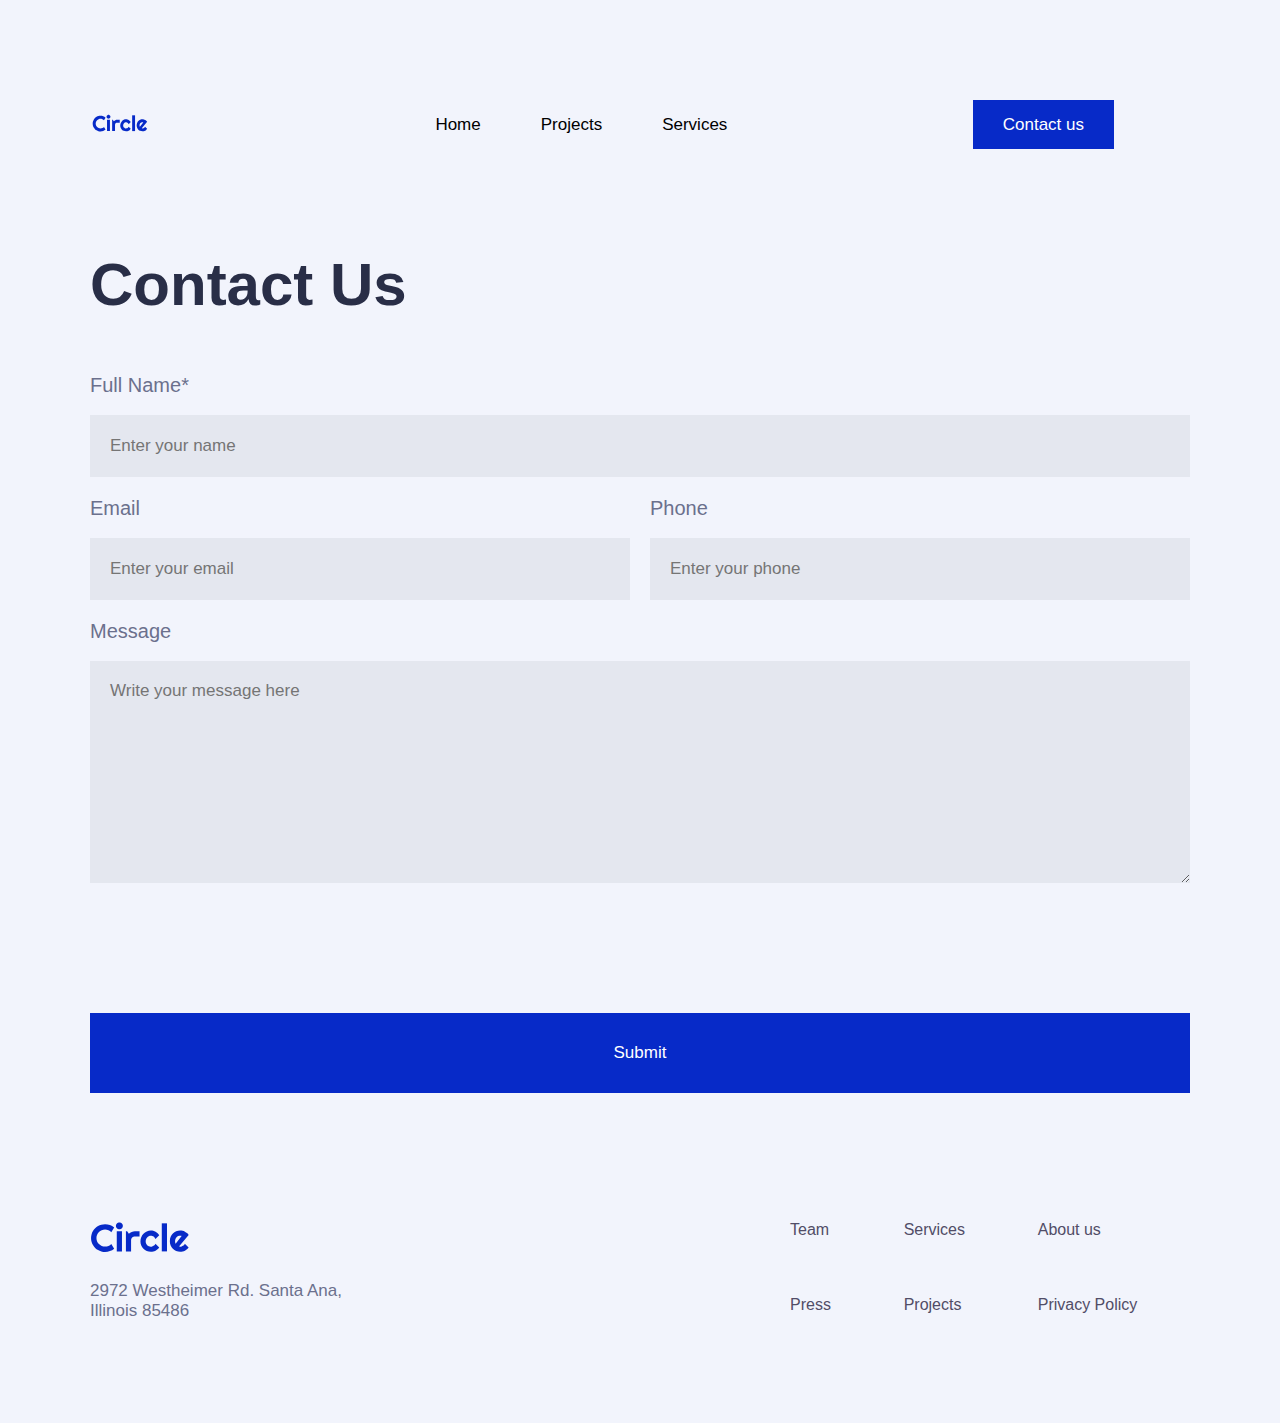
==== commit 1add170b: "fix js path, fix typos" ====
--- a/contact.html
+++ b/contact.html
@@ -14,7 +14,7 @@
     <!-- CSS Inyection -->
     <link rel="stylesheet" href="./assets/css/contact-style.css" />
     <!-- TO add the script tag + defer attribute to load script file after the html is parsed on the webpage -->
-    <script src="./assets/js/index.js" defer></script>
+    <script src="./assets/js/contact.js" defer></script>
 </head>
 
 <body>
--- a/assets/css/contact-style.css
+++ b/assets/css/contact-style.css
@@ -485,17 +485,6 @@
         font-size: 17px;
     }
 
-    #message2 {
-        height: 40px;
-        padding: 15px 30px;
-        background-color: #ffa2a26a;
-        display: flex;
-        justify-content: center;
-        align-items: center;
-        text-align: center;
-    }
-
-
     /*Footer Section*/
 
     #footer {
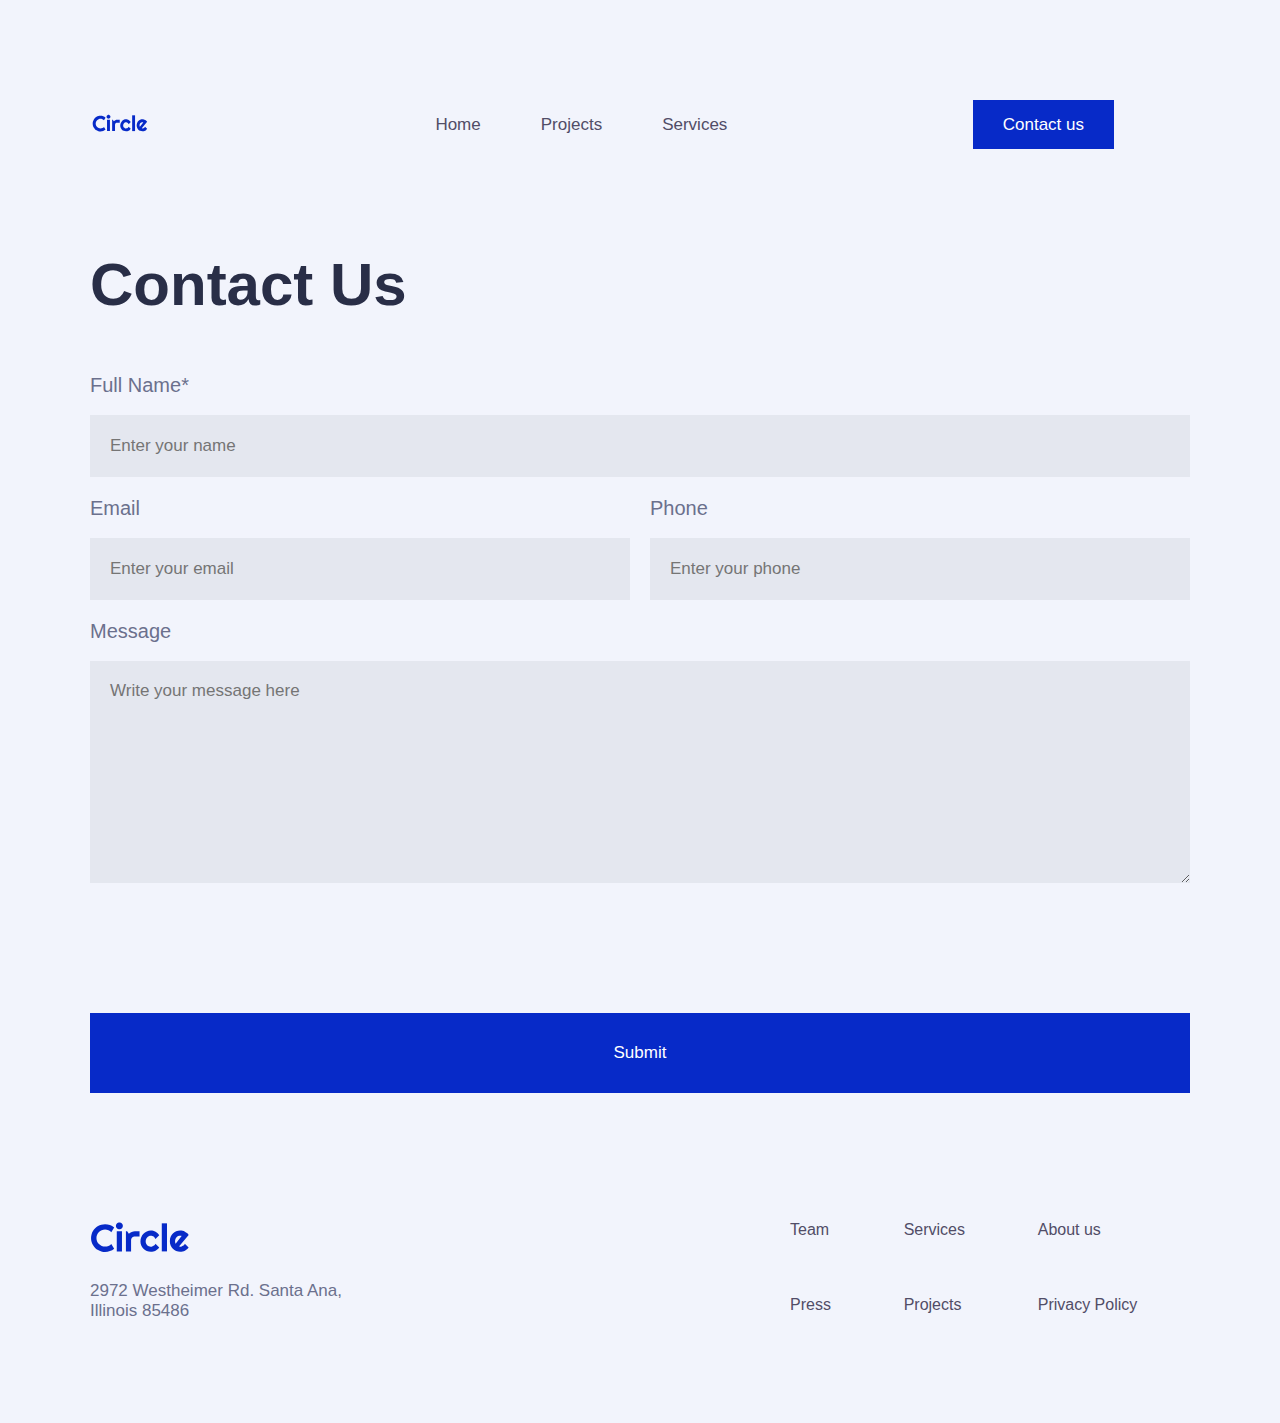
==== commit 30934095: "fix: minor improvement" ====
--- a/contact.html
+++ b/contact.html
@@ -34,9 +34,9 @@
                     </div>
                 </label>
                 <ul class="list">
-                    <li>Home</li>
-                    <li>Projects</li>
-                    <li>Services</li>
+                    <li><a href="index.html">Home</a></li>
+                    <li><a href="project.html">Projects</a></li>
+                    <li><a href="#services">Services</a></li>
                 </ul>
             </nav>
             <div class="visible">
@@ -66,7 +66,7 @@
                     </div>
                     <div class="form-section">
                         <label for="message">Message</label><br>
-                        <textarea id="message" name="message" rows="4" cols="21" placeholder="Write your message here"
+                        <textarea id="message" class="message" name="message" rows="4" cols="21" placeholder="Write your message here"
                             required></textarea>
                     </div>
                     <div class="form-section">
--- a/assets/css/contact-style.css
+++ b/assets/css/contact-style.css
@@ -71,6 +71,12 @@
     font-weight: var(--font-weight-h6);
 }
 
+a {
+    white-space: nowrap;
+    text-decoration: none;
+    color: #514D67;
+}
+
 /* Mobile Screens */
 @media only screen and (max-width: 902px) {
 
@@ -414,7 +420,6 @@
         gap: 60px;
     }
 
-
     /* Form Section */
 
     #form {
